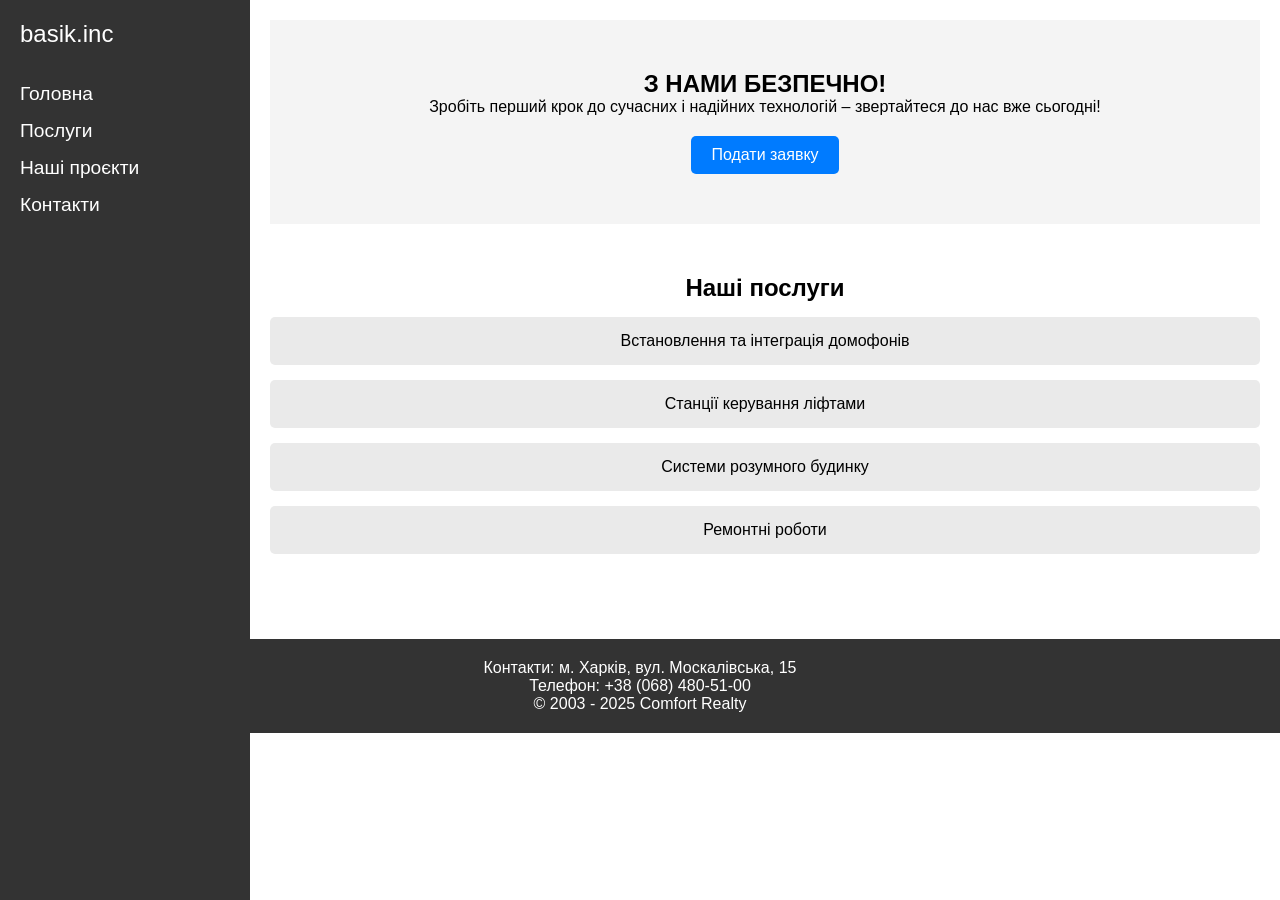
==== index.html @ 51d01626 "create file" ====
<!DOCTYPE html>
<html lang="uk">
<head>
    <meta charset="UTF-8">
    <meta name="viewport" content="width=device-width, initial-scale=1.0">
    <title>Розумні технології</title>
    <link rel="stylesheet" href="styles.css">
    
</head>
<body>
    <div class="container">
        <aside class="sidebar">
            <div class="logo">basik.inc</div>
            <nav class="nav">
                <ul>
                    <li><a href="#home">Головна</a></li>
                    <li><a href="#services">Послуги</a></li>
                    <li><a href="#projects">Наші проєкти</a></li>
                    <li><a href="#contact">Контакти</a></li>
                </ul>
            </nav>
        </aside>
        
        <main class="main-content">
            <section class="hero" id="home">
                <h1>З НАМИ БЕЗПЕЧНО!</h1>
                <p>Зробіть перший крок до сучасних і надійних технологій – звертайтеся до нас вже сьогодні!</p>
                <a href="#contact" class="btn">Подати заявку</a>
            </section>

            <section class="services" id="services">
                <h2>Наші послуги</h2>
                <div class="service-item">Встановлення та інтеграція домофонів</div>
                <div class="service-item">Станції керування ліфтами</div>
                <div class="service-item">Системи розумного будинку</div>
                <div class="service-item">Ремонтні роботи</div>
            </section>
        </main>
    </div>
    
    <footer class="footer" id="contact">
        <p>Контакти: м. Харків, вул. Москалівська, 15</p>
        <p>Телефон: +38 (068) 480-51-00</p>
        <p>&copy; 2003 - 2025 Comfort Realty</p>
    </footer>
</body>
</html>
---- styles.css ----
* {
            margin: 0;
            padding: 0;
            box-sizing: border-box;
            font-family: Arial, sans-serif;
        }
        .container {
            display: flex;
        }
        .sidebar {
            width: 250px;
            background: #333;
            color: #fff;
            height: 100vh;
            padding: 20px;
            position: fixed;
            display: flex;
            flex-direction: column;
        }
        .sidebar .logo {
            font-size: 1.5rem;
            margin-bottom: 20px;
        }
        .nav ul {
            list-style: none;
        }
        .nav ul li {
            margin: 15px 0;
        }
        .nav ul li a {
            color: #fff;
            text-decoration: none;
            font-size: 1.2rem;
        }
        .main-content {
            margin-left: 250px;
            padding: 20px;
            flex-grow: 1;
        }
        .hero {
            text-align: center;
            padding: 50px 0;
            background: #f4f4f4;
        }
        .hero .btn {
            display: inline-block;
            padding: 10px 20px;
            margin-top: 20px;
            background: #007bff;
            color: #fff;
            text-decoration: none;
            border-radius: 5px;
        }
        .services {
            text-align: center;
            padding: 50px 0;
        }
        .service-item {
            margin: 15px 0;
            padding: 15px;
            background: #eaeaea;
            border-radius: 5px;
        }
        .footer {
            text-align: center;
            background: #333;
            color: #fff;
            padding: 20px 0;
        }
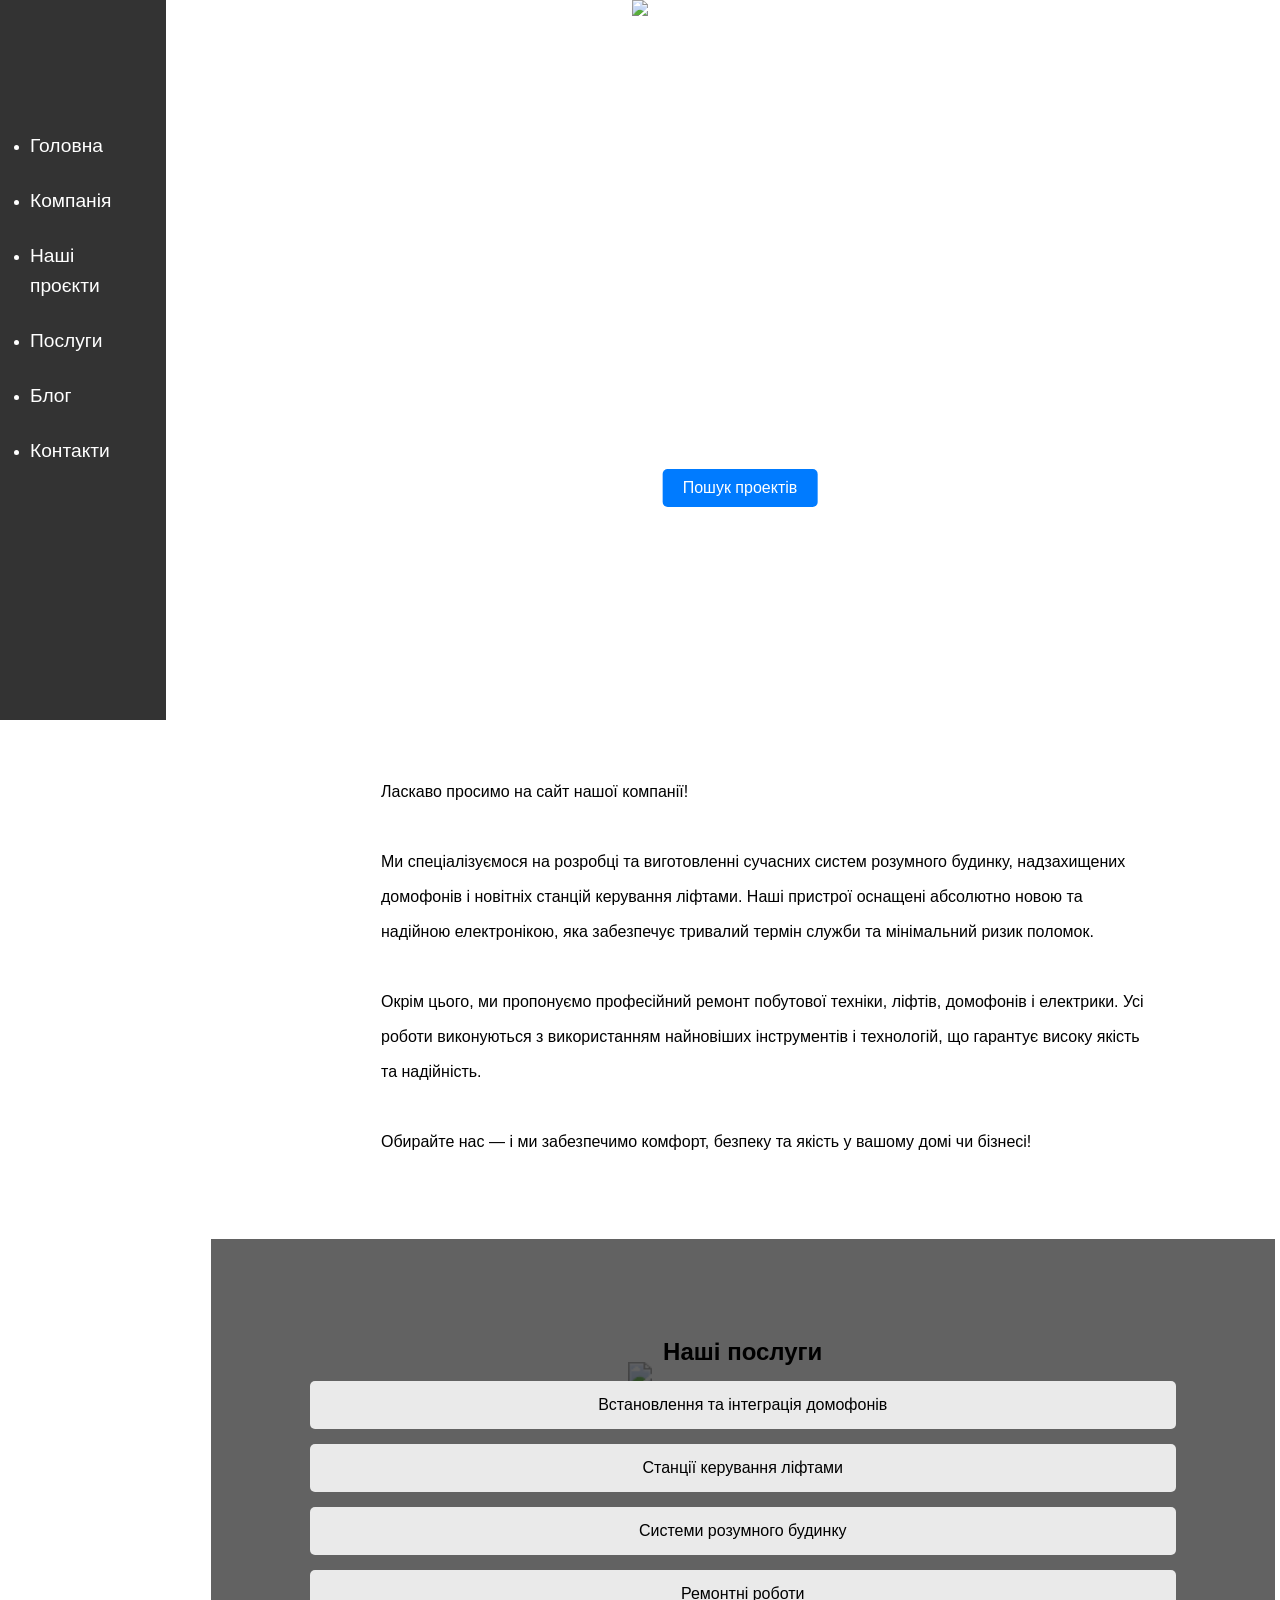
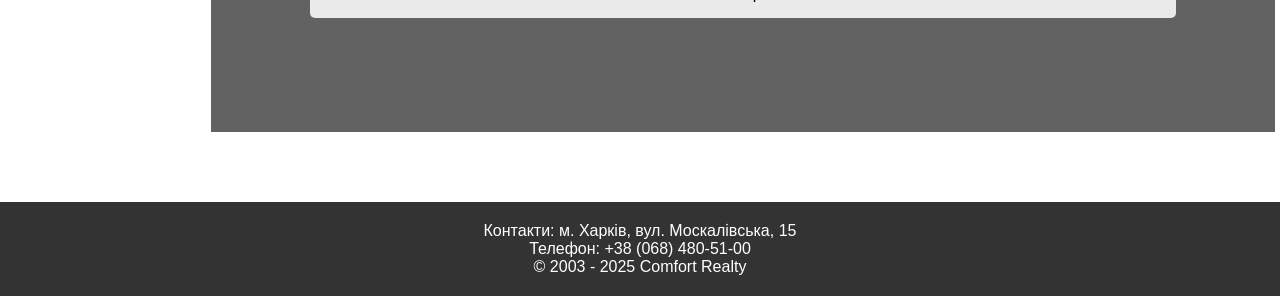
==== commit d065516d: "create style" ====
--- a/index.html
+++ b/index.html
@@ -10,30 +10,56 @@
 <body>
     <div class="container">
         <aside class="sidebar">
-            <div class="logo">basik.inc</div>
+            
             <nav class="nav">
                 <ul>
                     <li><a href="#home">Головна</a></li>
+                    <li><a href="#company">Компанія</a></li>
+                    <li><a href="#projects">Наші проєкти</a></li>
                     <li><a href="#services">Послуги</a></li>
-                    <li><a href="#projects">Наші проєкти</a></li>
+                    <li><a href="#blog">Блог</a></li>
                     <li><a href="#contact">Контакти</a></li>
                 </ul>
             </nav>
         </aside>
         
         <main class="main-content">
-            <section class="hero" id="home">
-                <h1>З НАМИ БЕЗПЕЧНО!</h1>
-                <p>Зробіть перший крок до сучасних і надійних технологій – звертайтеся до нас вже сьогодні!</p>
-                <a href="#contact" class="btn">Подати заявку</a>
+            <section class="hero" id="home" style="height: 45em;">
+                <div class="img-bg">
+                    <div class="first-image">
+                        <img src="https://www.binarytechlabs.com/content/images/2024/11/DALL-E-2024-11-06-12.24.41---A-realistic--high-quality-featured-image-for-a-smart-home-article--sized-1792x1024-pixels.-The-image-shows-a-modern--cozy-home-interior-with-various-s.webp">
+                    </div>                    
+                </div>
+                <div class="first-screen-content">
+                <h1>Basik.inc</h1>
+                <h2>З НАМИ БЕЗПЕЧНО!</h2>
+                <a href="#contact" class="btn">Пошук проектів</a>
+                </div>
+            </section>
+            <section class="company" id="company" ">
+                <div>
+                    <p class="intro">Ласкаво просимо на сайт нашої компанії!<br><br>
+                        Ми спеціалізуємося на розробці та виготовленні сучасних систем розумного будинку, надзахищених домофонів і новітніх станцій керування ліфтами. Наші пристрої оснащені абсолютно новою та надійною електронікою, яка забезпечує тривалий термін служби та мінімальний ризик поломок.<br><br>
+                        Окрім цього, ми пропонуємо професійний ремонт побутової техніки, ліфтів, домофонів і електрики. Усі роботи виконуються з використанням найновіших інструментів і технологій, що гарантує високу якість та надійність.<br><br>       
+                        Обирайте нас — і ми забезпечимо комфорт, безпеку та якість у вашому домі чи бізнесі!
+                    </p>
+                </div>
+
             </section>
 
             <section class="services" id="services">
-                <h2>Наші послуги</h2>
-                <div class="service-item">Встановлення та інтеграція домофонів</div>
-                <div class="service-item">Станції керування ліфтами</div>
-                <div class="service-item">Системи розумного будинку</div>
-                <div class="service-item">Ремонтні роботи</div>
+                <div class="img-bg-1">
+                    <div class="second-image">
+                        <img src="https://static.wixstatic.com/media/8125fd_2d8f858e90d44226a9431298165dd09b~mv2.png">
+                    </div>                    
+                </div>
+                <div class="second-screen-content">
+                    <h2>Наші послуги</h2>
+                    <div class="service-item">Встановлення та інтеграція домофонів</div>
+                    <div class="service-item">Станції керування ліфтами</div>
+                    <div class="service-item">Системи розумного будинку</div>
+                    <div class="service-item">Ремонтні роботи</div>
+                </div>
             </section>
         </main>
     </div>
--- a/styles.css
+++ b/styles.css
@@ -8,10 +8,10 @@
             display: flex;
         }
         .sidebar {
-            width: 250px;
+            width: 13%;
             background: #333;
             color: #fff;
-            height: 100vh;
+            height: 45em;
             padding: 20px;
             position: fixed;
             display: flex;
@@ -21,16 +21,36 @@
             font-size: 1.5rem;
             margin-bottom: 20px;
         }
+        /* Nav → List */
+        .nav{
+            position: absolute;
+            height: 521px;
+            left: 10px;
+            right: 20px;
+            top: 105.78px;
+        }
+
         .nav ul {
-            list-style: none;
+            
+            position: absolute;
+            height: 83px;
+            left: 0px;
+            right: 0px;
         }
         .nav ul li {
-            margin: 15px 0;
+            margin: 25px 20px;
+            /*height: 22px;*/
+            left: 0px;
+            right: 0px;
+            top: 30px;
+            
+
         }
         .nav ul li a {
             color: #fff;
             text-decoration: none;
             font-size: 1.2rem;
+            line-height: 30px;
         }
         .main-content {
             margin-left: 250px;
@@ -38,9 +58,11 @@
             flex-grow: 1;
         }
         .hero {
+            display: inline-block;
             text-align: center;
             padding: 50px 0;
-            background: #f4f4f4;
+            color: #fff;
+            /*background: #f4f4f4;*/
         }
         .hero .btn {
             display: inline-block;
@@ -66,4 +88,75 @@
             background: #333;
             color: #fff;
             padding: 20px 0;
-        }+        }
+        .img-bg {
+            position: absolute;
+            width: 100%;
+            height: 100%;
+            top: 0;
+            left: 0;
+            overflow: hidden;
+        }    
+        .img-bg-1 {
+            padding: 0;
+            margin: 0;
+            position: absolute;
+            width:100%;
+            height: auto;
+            left: 0;
+            overflow: hidden;
+            z-index: -1
+           
+        }
+        .first-image {
+            position: absolute;
+            top: 50%;
+            left: 50%;
+            z-index: -1;
+            min-width: 100%;
+            min-height: 100%;
+            width: auto !important;
+            height: auto !important;
+            -ms-transform: translate(-50%, -50%);
+            transform: translate(-50%, -50%);
+        }
+        .second-image{
+            z-index: -1;
+            padding: 10%;
+            min-width: 100%;
+            min-height: 100%;
+            -ms-transform: translate(-17.1%, -30%);
+            transform: translate(-17.1%, -30%);
+            transform: scale(1.5);
+        }
+        .first-screen-content{
+            top: calc(50% + 30px);
+            position: absolute;
+            left: calc(50% + 100px);
+            top: 50%;
+            -ms-transform: translate(-50%, -50%);
+            transform: translate(-50%, -50%);
+            text-align: center;
+        }
+        .second-screen-content{
+            padding: 10%;
+            background-color: rgb(32,32,32, .7);
+            
+            position: relative;
+            left: -6%;
+            width: 107.5%;
+            height: auto !important;
+        }
+        .company{
+            display: inline-block;
+            margin: 15px 0;
+            padding: 15px;
+            
+        }
+        .intro{
+            line-height: 35px;
+            padding-left: 10%;
+            padding-right: 10%;
+        }
+
+
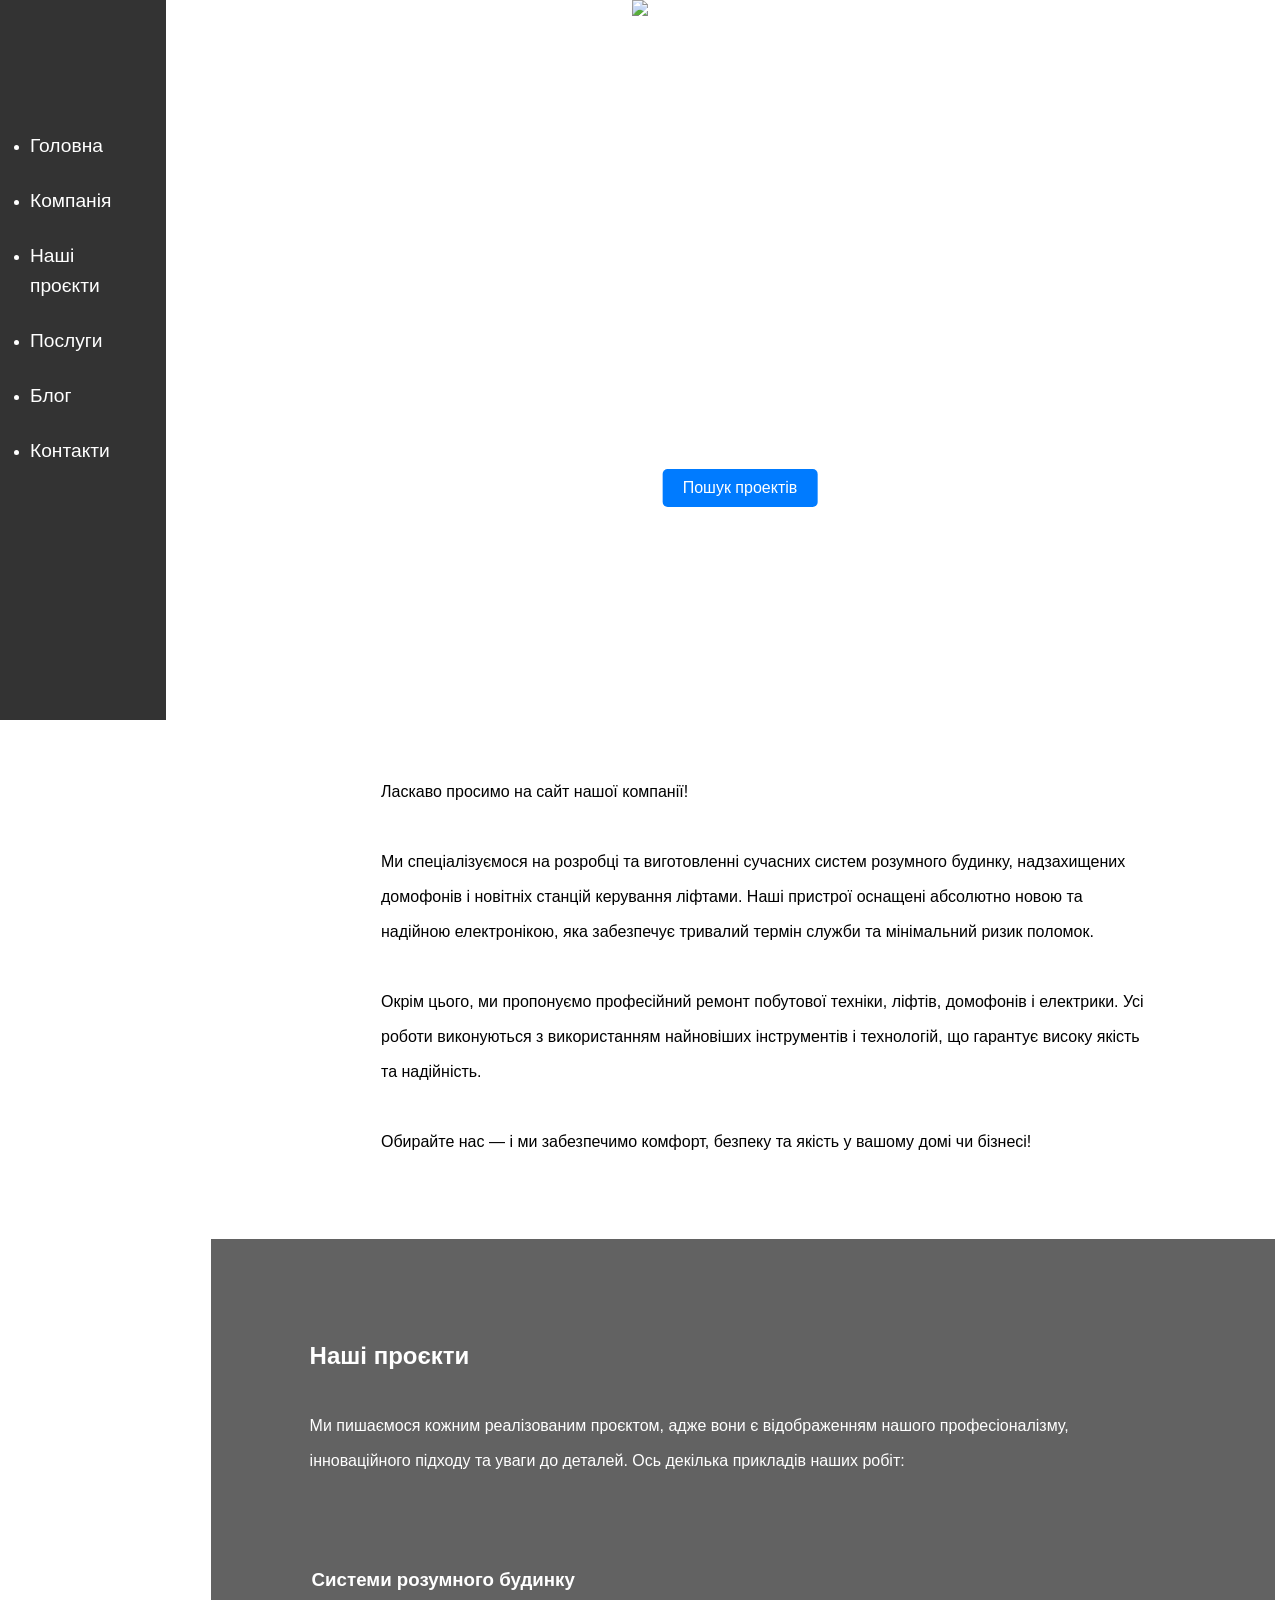
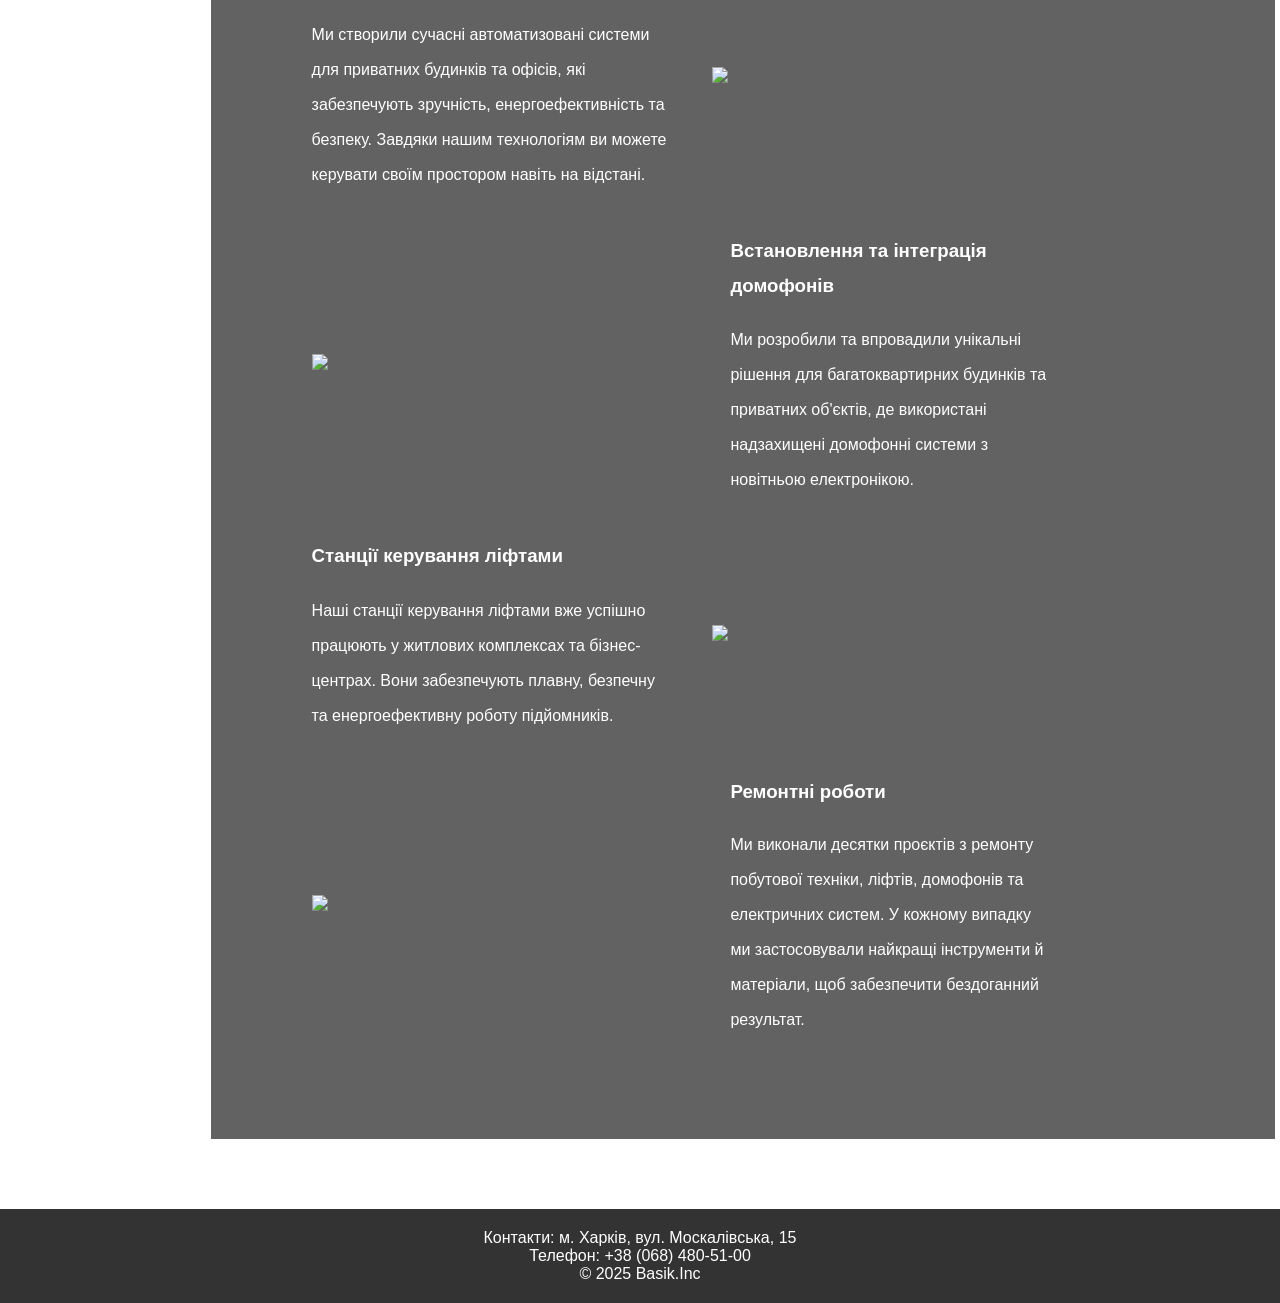
==== commit d6d893c8: "html/css" ====
--- a/index.html
+++ b/index.html
@@ -3,7 +3,7 @@
 <head>
     <meta charset="UTF-8">
     <meta name="viewport" content="width=device-width, initial-scale=1.0">
-    <title>Розумні технології</title>
+    <title>Basik.Inc</title>
     <link rel="stylesheet" href="styles.css">
     
 </head>
@@ -36,7 +36,7 @@
                 <a href="#contact" class="btn">Пошук проектів</a>
                 </div>
             </section>
-            <section class="company" id="company" ">
+            <section class="company" id="company">
                 <div>
                     <p class="intro">Ласкаво просимо на сайт нашої компанії!<br><br>
                         Ми спеціалізуємося на розробці та виготовленні сучасних систем розумного будинку, надзахищених домофонів і новітніх станцій керування ліфтами. Наші пристрої оснащені абсолютно новою та надійною електронікою, яка забезпечує тривалий термін служби та мінімальний ризик поломок.<br><br>
@@ -48,17 +48,58 @@
             </section>
 
             <section class="services" id="services">
-                <div class="img-bg-1">
-                    <div class="second-image">
-                        <img src="https://static.wixstatic.com/media/8125fd_2d8f858e90d44226a9431298165dd09b~mv2.png">
-                    </div>                    
+                <div class="img-bg-1">                
                 </div>
                 <div class="second-screen-content">
-                    <h2>Наші послуги</h2>
-                    <div class="service-item">Встановлення та інтеграція домофонів</div>
-                    <div class="service-item">Станції керування ліфтами</div>
-                    <div class="service-item">Системи розумного будинку</div>
-                    <div class="service-item">Ремонтні роботи</div>
+                    <h2 class="intro_1">Наші проєкти</h2>
+                    <p class="intro_1"><br>Ми пишаємося кожним реалізованим проєктом, адже вони є відображенням нашого професіоналізму, інноваційного підходу та уваги до деталей. Ось декілька прикладів наших робіт:
+                    </p>
+                    <table>
+                        <tr>
+                            <td>
+                                <h3>Системи розумного будинку</h3>
+                                <p class="text-promo">
+                                    Ми створили сучасні автоматизовані системи для приватних будинків та офісів, які забезпечують зручність, енергоефективність та безпеку. Завдяки нашим технологіям ви можете керувати своїм простором навіть на відстані.
+                                </p>
+                            </td>
+                            <td>
+                                <img class="img" src="https://skd.lviv.ua/wp-content/uploads/2021/12/Smart_house-1024x576.jpg"> 
+                            </td>
+                        </tr>
+                        <tr>
+                            <td>
+                                <img class="img" src="https://img.jabko.ua/image/cache//catalog/products/2024/04/051847/%D0%B7%D0%B0%D0%B2%D0%B0%D0%BD%D1%82%D0%B0%D0%B6%D0%B5%D0%BD%D0%BD%D1%8F%20(1)full.jpg.webp"> 
+                            </td>
+                            <td>
+                                <h3 style="padding-left: 5%;">Встановлення та інтеграція домофонів</h3>
+                                <p class="text-promo-right">
+                                    Ми розробили та впровадили унікальні рішення для багатоквартирних будинків та приватних об'єктів, де використані надзахищені домофонні системи з новітньою електронікою.
+                                </p>
+                            </td>
+                        </tr>
+                        <tr>
+                            <td>
+                                <h3>Станції керування ліфтами</h3>
+                                <p class="text-promo">
+                                    Наші станції керування ліфтами вже успішно працюють у житлових комплексах та бізнес-центрах. Вони забезпечують плавну, безпечну та енергоефективну роботу підйомників.
+                                </p>
+                            </td>
+                            <td>
+                                <img class="img" src="https://izgazetenet.teimg.com/izgazete-net/uploads/2023/10/asansor-kirmizi-etiket-nedir.webp"> 
+                            </td>
+                        </tr>
+                        <tr>
+                            <td>
+                                <img class="img" src="https://www.shutterstock.com/image-photo/electrician-engineer-work-tester-measuring-600nw-1469712527.jpg"> 
+                            </td>
+                            <td>
+                                <h3 style="padding-left: 5%;">Ремонтні роботи</h3>
+                                <p class="text-promo-right">
+                                    Ми виконали десятки проєктів з ремонту побутової техніки, ліфтів, домофонів та електричних систем. У кожному випадку ми застосовували найкращі інструменти й матеріали, щоб забезпечити бездоганний результат.
+                                </p>
+                            </td>
+                        </tr>
+                    </table>
                 </div>
             </section>
         </main>
@@ -67,7 +108,7 @@
     <footer class="footer" id="contact">
         <p>Контакти: м. Харків, вул. Москалівська, 15</p>
         <p>Телефон: +38 (068) 480-51-00</p>
-        <p>&copy; 2003 - 2025 Comfort Realty</p>
+        <p>&copy; 2025 Basik.Inc</p>
     </footer>
 </body>
 </html>
--- a/styles.css
+++ b/styles.css
@@ -1,4 +1,4 @@
-* {
+        * {
             margin: 0;
             padding: 0;
             box-sizing: border-box;
@@ -21,7 +21,6 @@
             font-size: 1.5rem;
             margin-bottom: 20px;
         }
-        /* Nav → List */
         .nav{
             position: absolute;
             height: 521px;
@@ -39,7 +38,6 @@
         }
         .nav ul li {
             margin: 25px 20px;
-            /*height: 22px;*/
             left: 0px;
             right: 0px;
             top: 30px;
@@ -62,7 +60,7 @@
             text-align: center;
             padding: 50px 0;
             color: #fff;
-            /*background: #f4f4f4;*/
+    
         }
         .hero .btn {
             display: inline-block;
@@ -76,6 +74,7 @@
         .services {
             text-align: center;
             padding: 50px 0;
+            position: relative; 
         }
         .service-item {
             margin: 15px 0;
@@ -98,15 +97,16 @@
             overflow: hidden;
         }    
         .img-bg-1 {
-            padding: 0;
-            margin: 0;
             position: absolute;
-            width:100%;
-            height: auto;
-            left: 0;
-            overflow: hidden;
-            z-index: -1
-           
+            left: -6%;
+            width: 107.5%;
+            height: 100%; 
+            z-index: -1;
+            
+            background-image: url('https://static.wixstatic.com/media/8125fd_2d8f858e90d44226a9431298165dd09b~mv2.png');
+            background-repeat: repeat;
+            background-size: auto; 
+            background-position: top left;
         }
         .first-image {
             position: absolute;
@@ -158,5 +158,39 @@
             padding-left: 10%;
             padding-right: 10%;
         }
+        .intro_1{
+            color: #fff;
+            line-height: 35px;
+            padding-right: 10%;
+            text-align: left;
+        }
 
+        .text-promo{
+            color: #fff;
+            line-height: 35px;
+            padding-right: 10%;
+            text-align: left;
+            padding-top: 5%;
+        }
 
+        table{
+            padding-top: 5%;
+            color: #fff;
+            line-height: 35px;
+            padding-right: 10%;
+            text-align: left;
+        }
+        .img{
+            width: 30em;
+        }
+        td{
+            padding-top: 5%;  
+        }
+        .text-promo-right{
+            color: #fff;
+            line-height: 35px;
+            padding-right: 10%;
+            text-align: left;
+            padding-top: 5%;
+            padding-left: 5%;
+        }
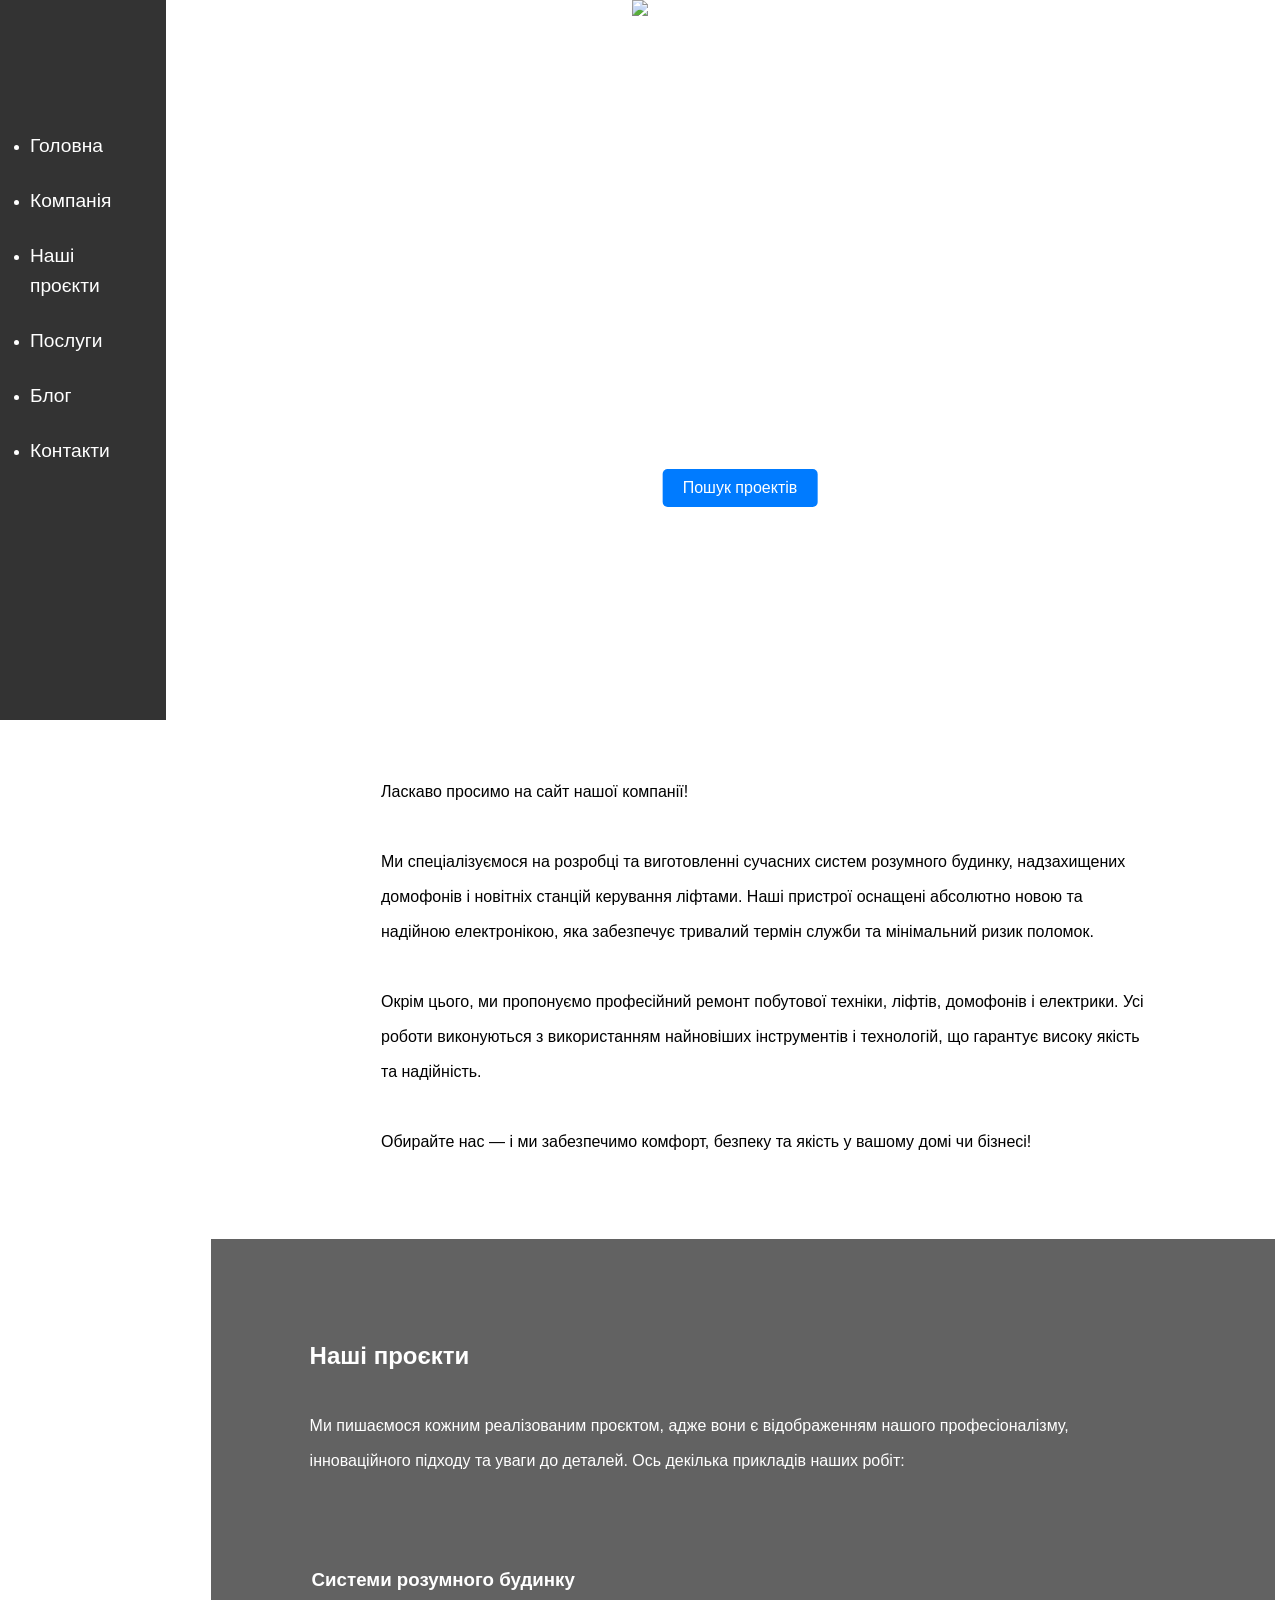
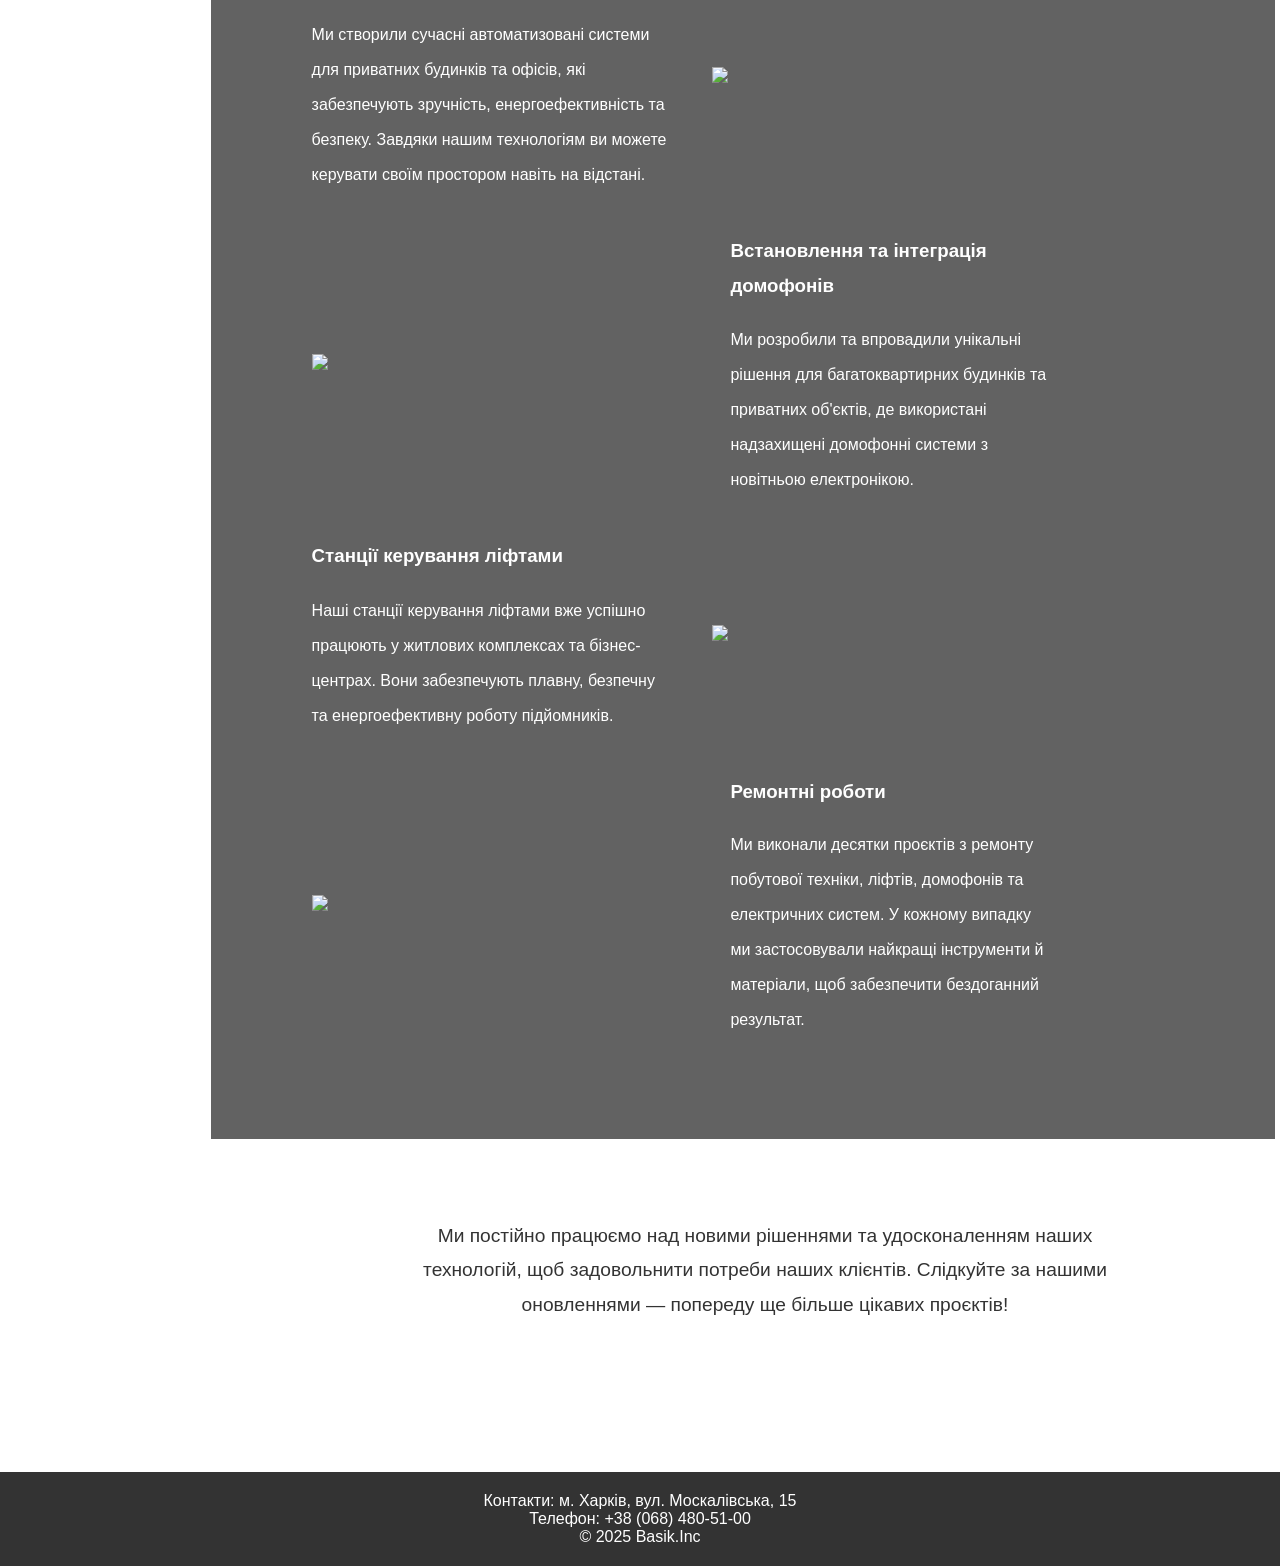
==== commit aecca62f: "footer_text" ====
--- a/index.html
+++ b/index.html
@@ -44,7 +44,6 @@
                         Обирайте нас — і ми забезпечимо комфорт, безпеку та якість у вашому домі чи бізнесі!
                     </p>
                 </div>
-
             </section>
 
             <section class="services" id="services">
@@ -101,6 +100,14 @@
                         </tr>
                     </table>
                 </div>
+                <section class="final-text">
+                    <div>
+                        <p>
+                            Ми постійно працюємо над новими рішеннями та удосконаленням наших технологій, щоб задовольнити потреби наших клієнтів. 
+                            Слідкуйте за нашими оновленнями — попереду ще більше цікавих проєктів!
+                        </p>
+                    </div>
+                </section>                
             </section>
         </main>
     </div>
--- a/styles.css
+++ b/styles.css
@@ -193,4 +193,19 @@
             text-align: left;
             padding-top: 5%;
             padding-left: 5%;
-        }+        }
+        .final-text {
+            background: rgba(255, 255, 255, 0.95);
+            padding: 30px 15%;
+            margin: 50px auto;
+            border-radius: 12px;
+            text-align: center;
+            max-width: 1000px;
+        }
+        
+        .final-text p {
+            color: #333;
+            font-size: 1.2rem;
+            line-height: 1.8;
+        }
+        
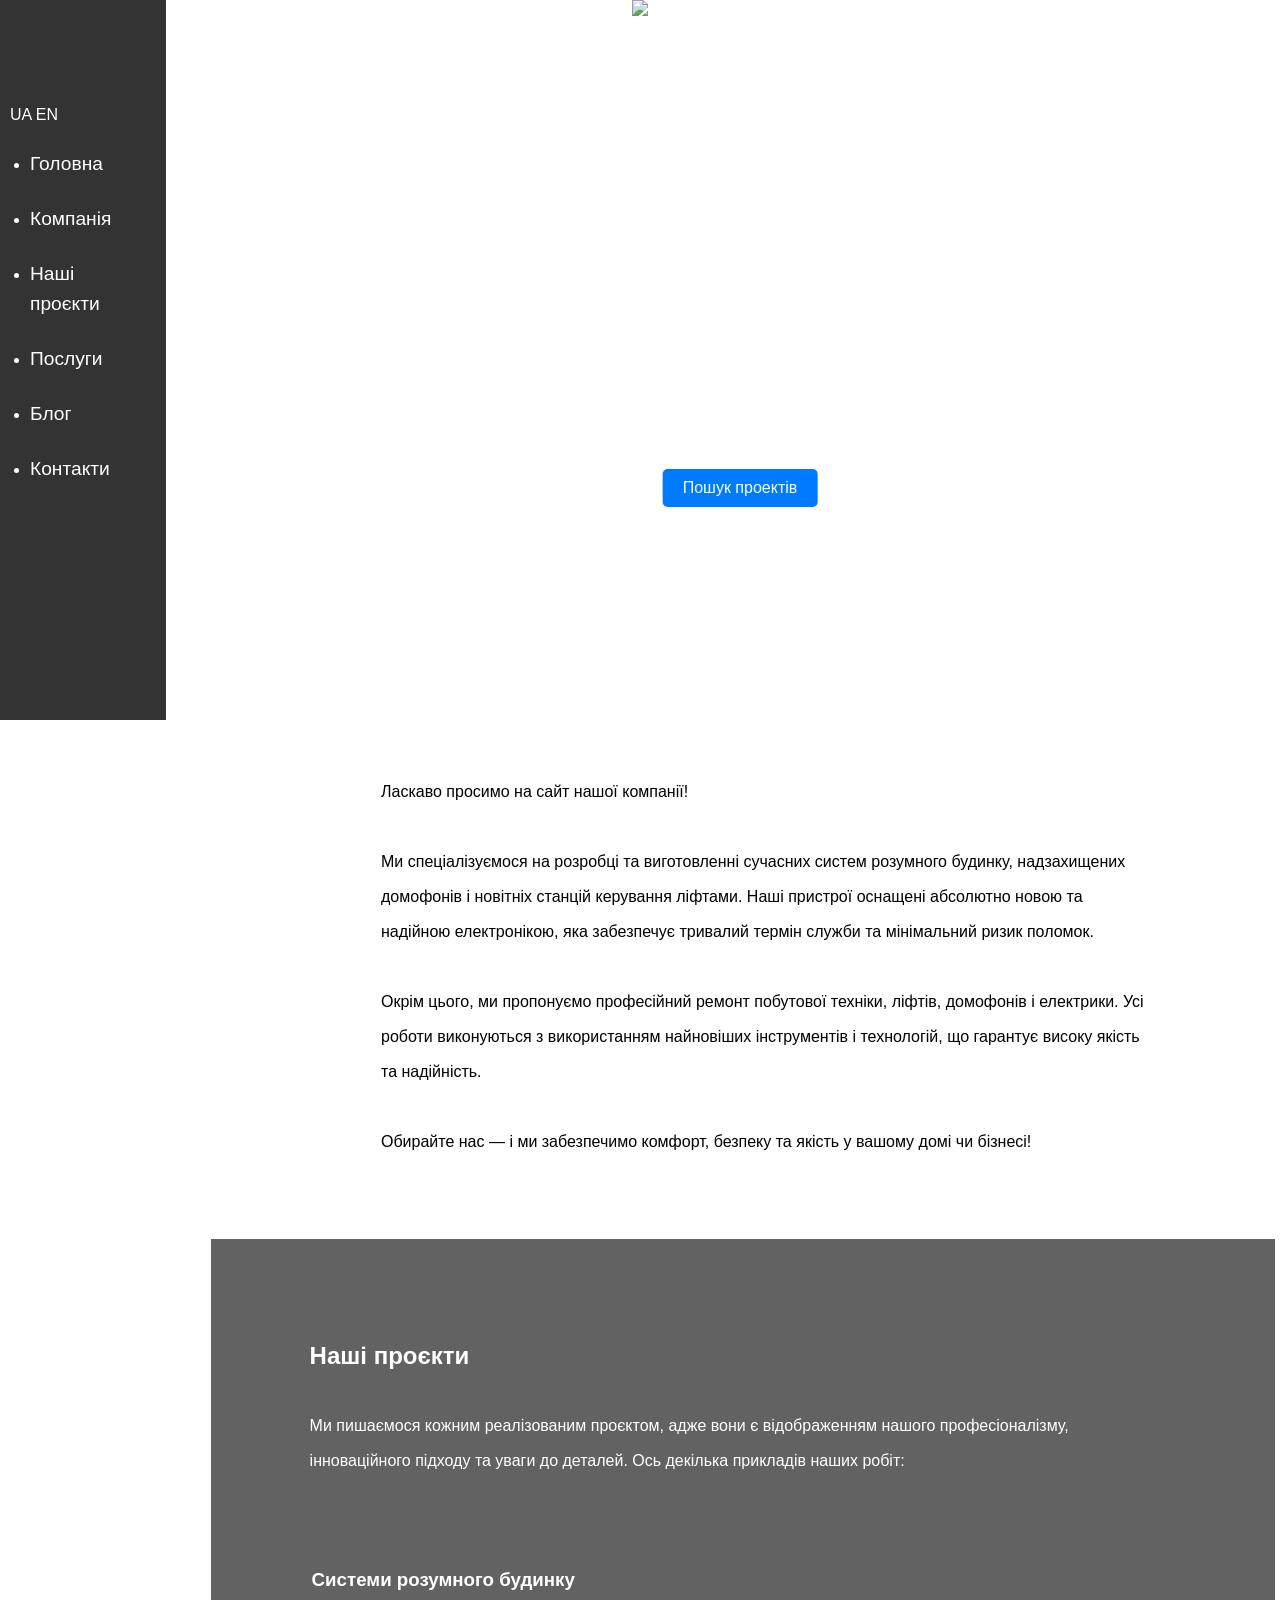
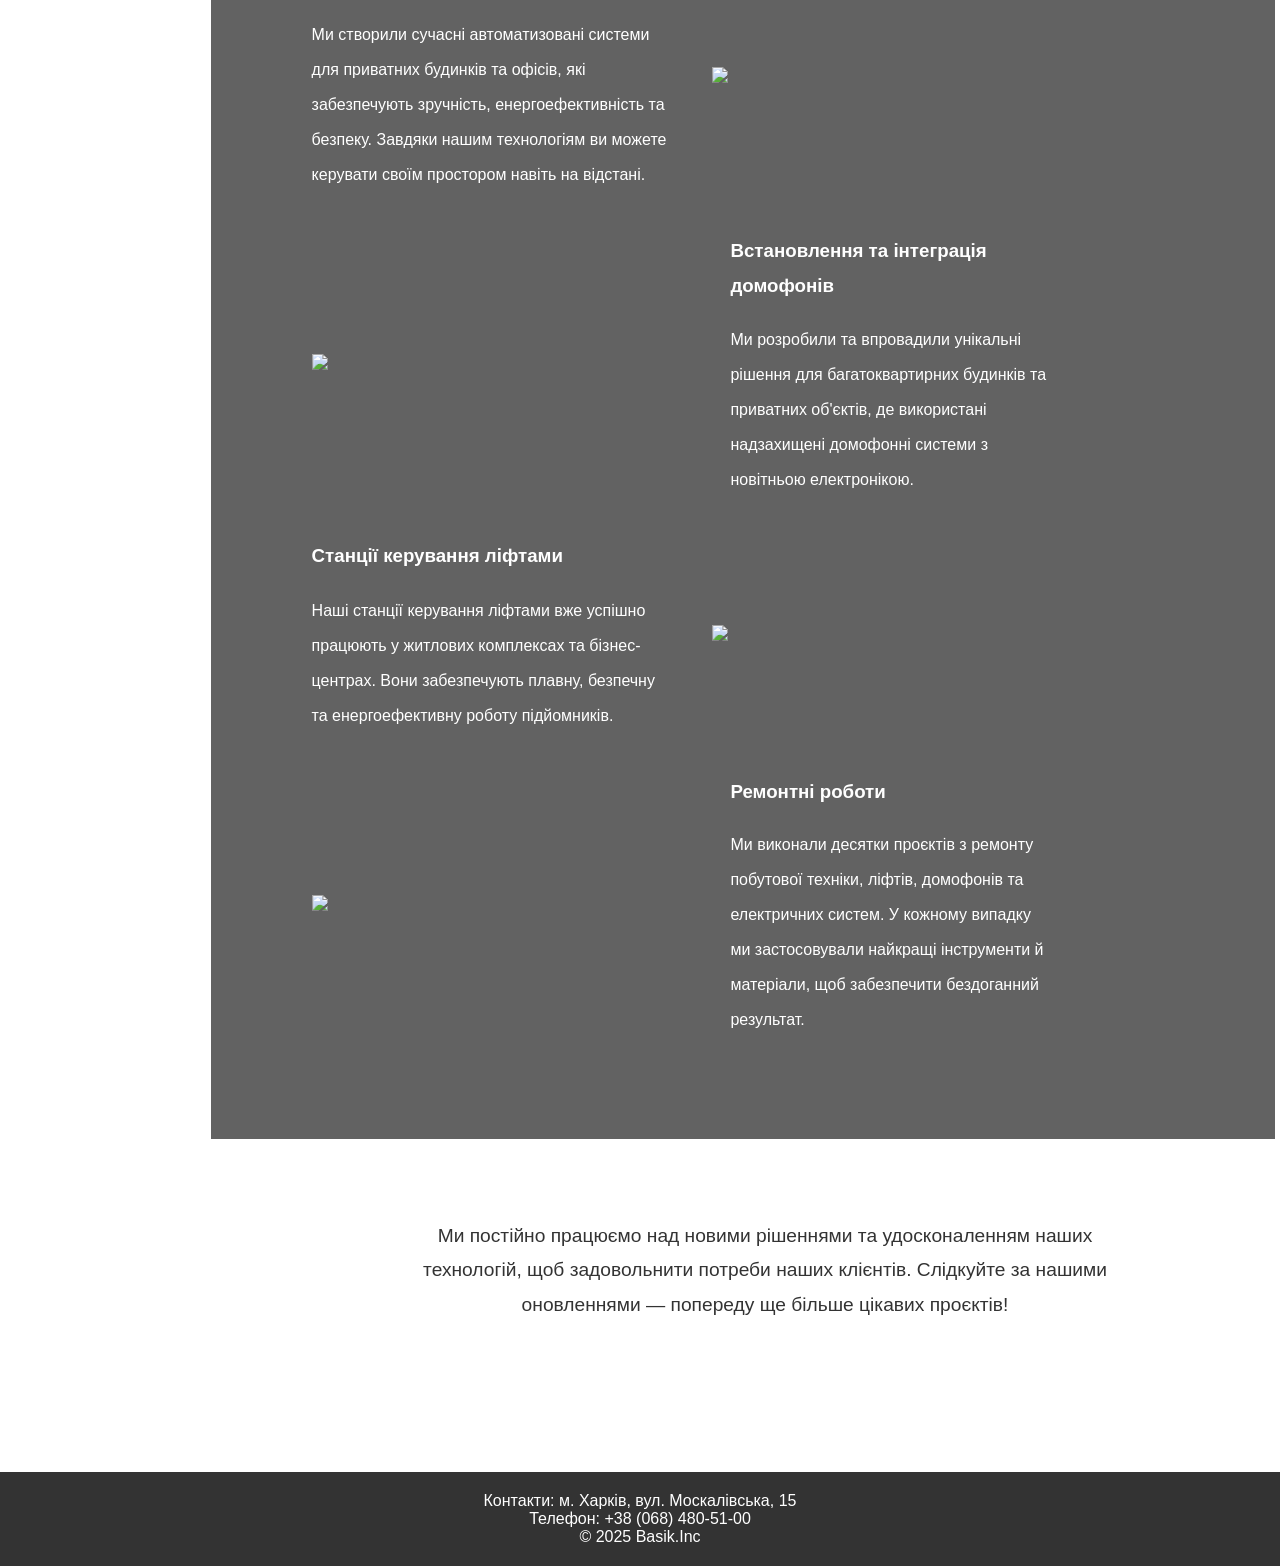
==== commit 4db01614: "final change" ====
--- a/index.html
+++ b/index.html
@@ -5,13 +5,13 @@
     <meta name="viewport" content="width=device-width, initial-scale=1.0">
     <title>Basik.Inc</title>
     <link rel="stylesheet" href="styles.css">
-    
 </head>
 <body>
     <div class="container">
         <aside class="sidebar">
-            
             <nav class="nav">
+                <a class="switch" href="index.html">UA</a>
+                <a class="switch" href="english.html">EN</a>
                 <ul>
                     <li><a href="#home">Головна</a></li>
                     <li><a href="#company">Компанія</a></li>
@@ -49,7 +49,7 @@
             <section class="services" id="services">
                 <div class="img-bg-1">                
                 </div>
-                <div class="second-screen-content">
+                <div id="projects" class="second-screen-content">
                     <h2 class="intro_1">Наші проєкти</h2>
                     <p class="intro_1"><br>Ми пишаємося кожним реалізованим проєктом, адже вони є відображенням нашого професіоналізму, інноваційного підходу та уваги до деталей. Ось декілька прикладів наших робіт:
                     </p>
@@ -70,7 +70,7 @@
                                 <img class="img" src="https://img.jabko.ua/image/cache//catalog/products/2024/04/051847/%D0%B7%D0%B0%D0%B2%D0%B0%D0%BD%D1%82%D0%B0%D0%B6%D0%B5%D0%BD%D0%BD%D1%8F%20(1)full.jpg.webp"> 
                             </td>
                             <td>
-                                <h3 style="padding-left: 5%;">Встановлення та інтеграція домофонів</h3>
+                                <h3 id="services" style="padding-left: 5%;">Встановлення та інтеграція домофонів</h3>
                                 <p class="text-promo-right">
                                     Ми розробили та впровадили унікальні рішення для багатоквартирних будинків та приватних об'єктів, де використані надзахищені домофонні системи з новітньою електронікою.
                                 </p>
@@ -78,7 +78,7 @@
                         </tr>
                         <tr>
                             <td>
-                                <h3>Станції керування ліфтами</h3>
+                                <h3 id="blog">Станції керування ліфтами</h3>
                                 <p class="text-promo">
                                     Наші станції керування ліфтами вже успішно працюють у житлових комплексах та бізнес-центрах. Вони забезпечують плавну, безпечну та енергоефективну роботу підйомників.
                                 </p>
@@ -114,8 +114,9 @@
     
     <footer class="footer" id="contact">
         <p>Контакти: м. Харків, вул. Москалівська, 15</p>
-        <p>Телефон: +38 (068) 480-51-00</p>
+        <p id="phone">Телефон: +38 (068) 480-51-00</p>
         <p>&copy; 2025 Basik.Inc</p>
     </footer>
 </body>
+<script src="main.js"></script>
 </html>
--- a/styles.css
+++ b/styles.css
@@ -4,9 +4,19 @@
             box-sizing: border-box;
             font-family: Arial, sans-serif;
         }
+        .switch{
+            text-decoration: none;
+            color: #fff;
+            z-index: 1;
+        }
         .container {
             display: flex;
         }
+        .dark-mode {
+            background-color: #121212;
+            color: white;
+        }
+          
         .sidebar {
             width: 13%;
             background: #333;
@@ -30,7 +40,6 @@
         }
 
         .nav ul {
-            
             position: absolute;
             height: 83px;
             left: 0px;
